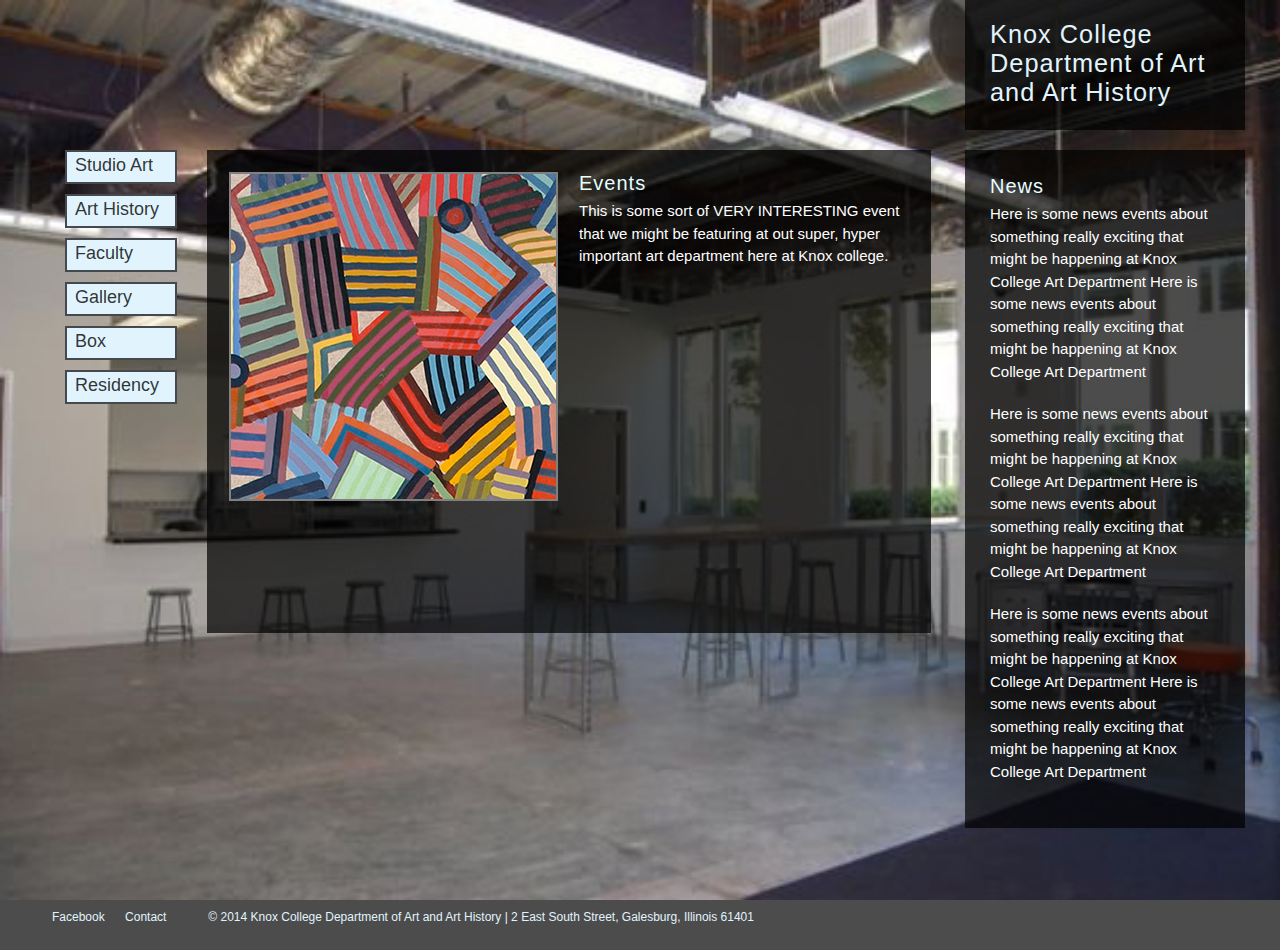
==== index.html @ 62d43f88 "Header Link Color, Art History Page" ====
<html>
	<head>
		<title>Knox College Department of Art and Art History</title>
		<meta charset='utf-8'> 
		<link rel="stylesheet" type="text/css" href="css/reset.css">
		<link rel="stylesheet" type="text/css" href="css/clearfix.css">
		<link rel="stylesheet" type="text/css" href="css/footer.css">
		<link rel="stylesheet" type="text/css" href="css/main.css">
	</head>
	<body>
		<div id="wrapper">
			<div id="content" class="">
				<div class="header clearfix">
					<header>
						<a href="/index.html">
							<div>Knox College</div>
							<div>Department of Art</div>
							<div>and Art History</div>
						</a>
					</header>
				</div>
				<nav class="">
					<ul>
						<li>
							<a href="/studioArt.html">Studio Art</a>
						</li>
						<li>
							<a href="">Art History</a>
						</li>
						<li>
							<a href="">Faculty</a>
						</li>
						<li>
							<a href="">Gallery</a>
						</li>
						<li>
							<a href="">Box</a>
						</li>
						<li>
							<a href="">Residency</a>
						</li>
					</ul>
				</nav>
				<div class="main">
					<div class="events">
						<img src="images/events/renoCropped.jpg">
						<div class="description">
							<h3 class="title">Events</h3>
							<p class="body">This is some sort of VERY INTERESTING event that we might be featuring at out super, hyper important art department here at Knox college.</p>
						</div>
					</div>
					<div class="news">
						<div class="description">
							<h3 class="title">News</h3>
							<p class="body">Here is some news events about something really exciting that might be happening at Knox College Art Department Here is some news events about something really exciting that might be happening at Knox College Art Department</p> 
							<p class="body">Here is some news events about something really exciting that might be happening at Knox College Art Department Here is some news events about something really exciting that might be happening at Knox College Art Department</p>
							<p class="body">Here is some news events about something really exciting that might be happening at Knox College Art Department Here is some news events about something really exciting that might be happening at Knox College Art Department</p>
						</div>
					</div>
					<div class="clearfix"></div>
				</div>
			</div>
		</div>
		<footer class="">
			<div class="wrapper">
				<div class="contact">
					<ul class="">
						<li>
							<a href="">Facebook</a>
						</li>
						<li>
							<a href="">Contact</a>
						</li>
					</ul>
				</div>
				<div class="copyright">
					<span>© 2014 Knox College Department of Art and Art History | 2 East South Street, Galesburg, Illinois 61401</span>
				</div>
			</div>
		</footer>
	</body>
</html>
---- css/main.css ----
/* 
	cleafix
 */

.clearfix:after {
	visibility: hidden;
	display: block;
	font-size: 0;
	content: " ";
	clear: both;
	height: 0;
	}
* html .clearfix             { zoom: 1; } /* IE6 */
*:first-child+html .clearfix { zoom: 1; } /* IE7 */

/* 
	sticky footer
 */
#wrapper {
  min-height: 100%;
  /* equal to footer height */
  margin-bottom: -50px; 
}
#wrapper:after {
  content: "";
  display: block;
}
footer, #wrapper:after {
  /* .push must be the same height as footer */
  height: 50px; 
}


/* 
	Main 
*/

html, body {
	font-family: "Helvetica Neue", Arial, Sans;
	color: #e1f4fd;
	background: url("../images/old/newImages/newStudio.jpg") no-repeat center center fixed; 
	-webkit-background-size: cover;
	-moz-background-size: cover;
	-o-background-size: cover;
	background-size: cover;
}

#wrapper {
	width: 1210px;
	margin: 0 auto;
}

#content {
	position: relative;
	overflow: visible;
}

/* Header */

.header {
	margin-bottom: 20px;
}

header {
	background-color: rgba(0, 0, 0, 0.7);
	width: 280px;
	height: 130px;
	font-size: 19pt;
	font-weight: 500;
	letter-spacing: 1px;
	float: right;
}

header * {
	margin: 0 25px;
}

header *:first-child {
	padding-top: 20px;
}

header a {
	color: #e1f4fd;
	text-decoration: none;
}

header a:hover {
    color: rgba(245, 110, 68, .5);
}

/* Nav */

nav {
	font-size: 18px;
	width: 112px;
	font-weight: 500;
	float: left;
	padding: 0 30px;
}

nav li {
	background-color: #e1f4fd;
	border: 2px solid rgba(0, 0, 0, 0.7);
	height: 30px;
	margin-bottom: 10px;
}

nav li a {
	width: 100%;
	height: 100%;
	padding-top: 3px;
	display: inline-block;
	text-indent: 8px;
	text-decoration: none;
	color: rgba(0, 0, 0, 0.8);
}

nav li a:hover {
	color: rgb(245, 110, 68);
}
/* Main */

.main .description .title {
	margin-bottom: 5px;
	color: rgb(230, 255, 255);
	font-size: 20px;
	font-weight: 500;
	letter-spacing: 1px;
}

.main .description .body {
	color: white;
	margin-bottom: 20px;
	font-size: 15px;
	line-height: 1.5
}

.main .events {
	background-color: rgba(0, 0, 0, 0.7);
	padding: 22px;
	width: 680px;
	float: left;
}

.main .events img {
	margin-bottom: 110px;
	margin-right: 10px;
	border: 2px solid gray;
}

.main .events .description {
	width: 330px;
	display: inline-block;
	float: right;
}


.main .news {
	background-color: rgba(0, 0, 0, 0.7);
	width: 280px;
	float: right;
}

.main .news .description {
	padding: 25px;
}

/* Footer */

footer {
	height: 50px;
	width: 100%;
	background-color: rgba(0, 0, 0, .7);
	font-size: 12px;
}

footer .wrapper { 
	margin: 0 auto;
	width: 1210px;
}

footer .wrapper div {
	box-sizing: border-box;
	display: inline-block;
	padding-top: 10px;
	height: 100%;
}

footer a {
	padding-left: 17px;
	color: rgb(225, 244, 253);
	text-decoration: none;
}

footer a:hover {
	color: rgba(245, 110, 68, .5);
}

footer div.contact {
	width: 170px;
}

footer div.contact ul li {
	display: inline-block;
}

footer div.copyright {
}
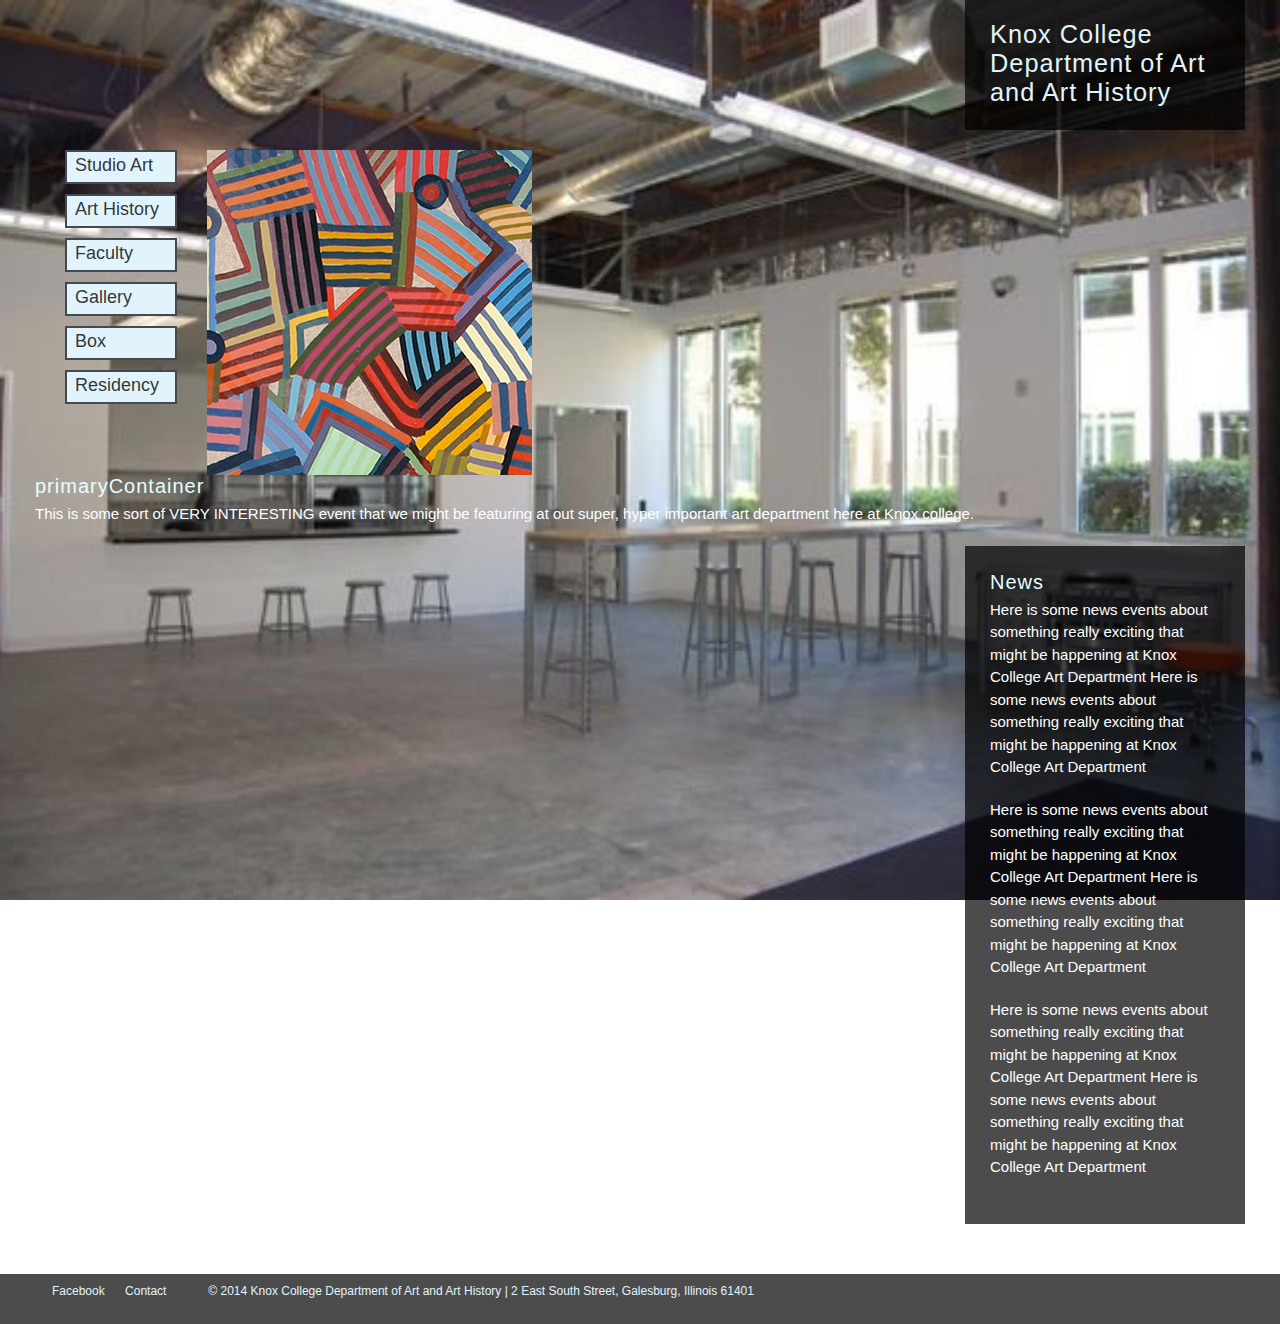
==== commit 19a21cce: "WIP - Faculty page" ====
--- a/index.html
+++ b/index.html
@@ -7,7 +7,7 @@
 		<link rel="stylesheet" type="text/css" href="css/footer.css">
 		<link rel="stylesheet" type="text/css" href="css/main.css">
 	</head>
-	<body>
+	<body class="homePage">
 		<div id="wrapper">
 			<div id="content" class="">
 				<div class="header clearfix">
@@ -45,11 +45,11 @@
 					<div class="events">
 						<img src="images/events/renoCropped.jpg">
 						<div class="description">
-							<h3 class="title">Events</h3>
+							<h3 class="title">primaryContainer</h3>
 							<p class="body">This is some sort of VERY INTERESTING event that we might be featuring at out super, hyper important art department here at Knox college.</p>
 						</div>
 					</div>
-					<div class="news">
+					<div class="secondaryContainer">
 						<div class="description">
 							<h3 class="title">News</h3>
 							<p class="body">Here is some news events about something really exciting that might be happening at Knox College Art Department Here is some news events about something really exciting that might be happening at Knox College Art Department</p> 
--- a/css/main.css
+++ b/css/main.css
@@ -38,13 +38,32 @@
 html, body {
 	font-family: "Helvetica Neue", Arial, Sans;
 	color: #e1f4fd;
-	background: url("../images/old/newImages/newStudio.jpg") no-repeat center center fixed; 
 	-webkit-background-size: cover;
 	-moz-background-size: cover;
 	-o-background-size: cover;
 	background-size: cover;
 }
 
+body.homePage {
+    background: url("../images/background/newStudio.jpg") no-repeat center center fixed;
+    background-size: cover;
+}
+
+body.studioArt {
+    background: url("../images/background/printmakingStudio.jpg") no-repeat center center fixed;
+    background-size: cover;
+}
+
+body.artHistory {
+	background: url("../images/background/roundRoom.jpg") no-repeat center center fixed;
+  background-size: cover;
+}
+
+body.faculty {
+	background: url("../images/background/cfaExterior.jpg") no-repeat center center fixed;
+  background-size: cover;
+
+}
 #wrapper {
 	width: 1210px;
 	margin: 0 auto;
@@ -135,34 +154,39 @@
 	line-height: 1.5
 }
 
-.main .events {
+.main .primaryContainer {
 	background-color: rgba(0, 0, 0, 0.7);
 	padding: 22px;
 	width: 680px;
 	float: left;
 }
 
-.main .events img {
+.main .primaryContainer img {
 	margin-bottom: 110px;
 	margin-right: 10px;
 	border: 2px solid gray;
 }
 
-.main .events .description {
+.main .primaryContainer .description {
 	width: 330px;
 	display: inline-block;
 	float: right;
 }
 
-
-.main .news {
+.main .secondaryContainer {
 	background-color: rgba(0, 0, 0, 0.7);
 	width: 280px;
 	float: right;
 }
 
-.main .news .description {
+.main .secondaryContainer .description {
 	padding: 25px;
+}
+
+.main .facultyContainer {
+	background-color: rgba(0, 0, 0, 0.7);
+	width: 1038px;
+	float: left;
 }
 
 /* Footer */
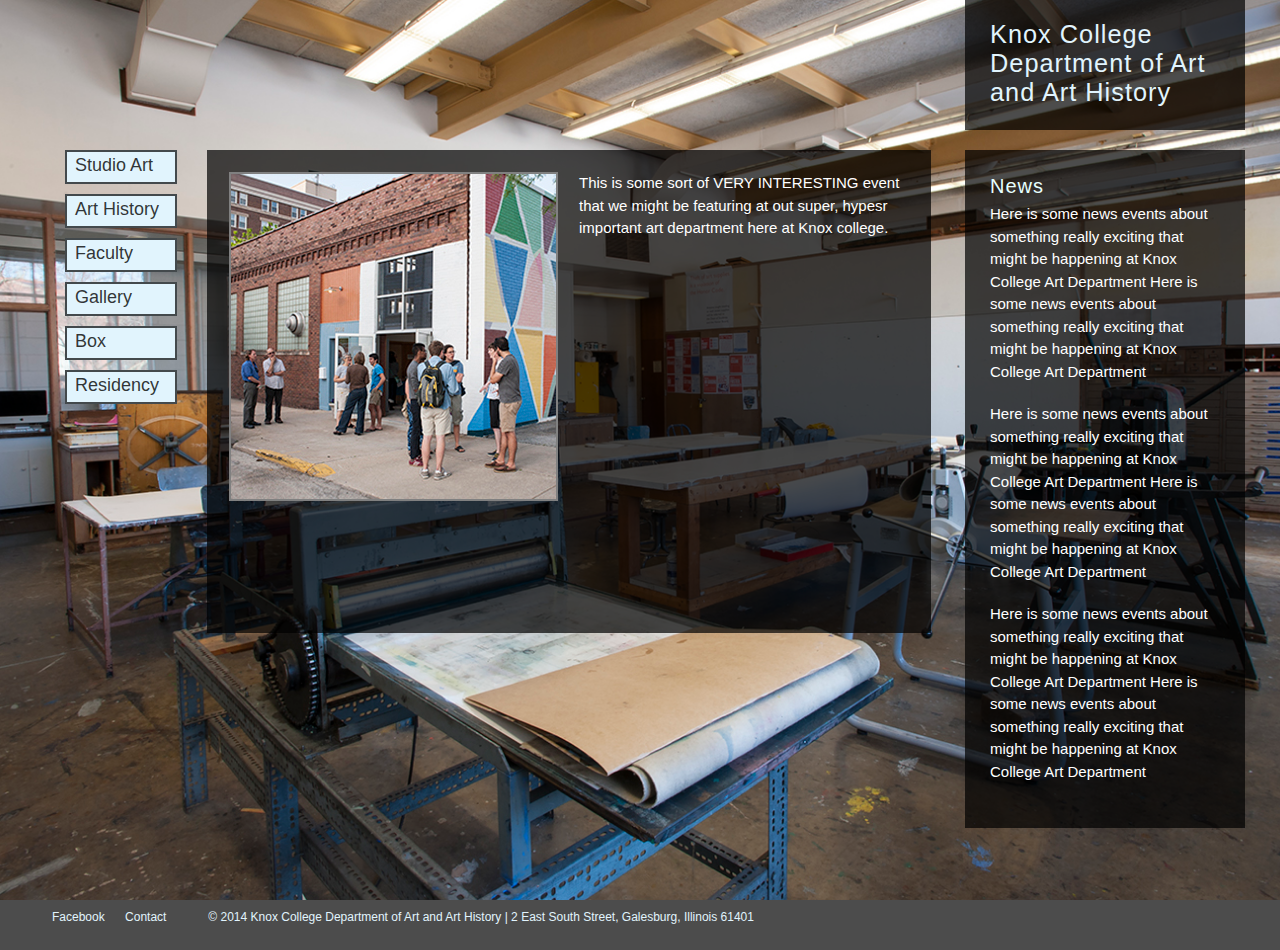
==== commit e27547d0: "Replace background and event images" ====
--- a/index.html
+++ b/index.html
@@ -42,11 +42,11 @@
 					</ul>
 				</nav>
 				<div class="main">
-					<div class="events">
-						<img src="images/events/renoCropped.jpg">
+					<div class="primaryContainer">
+						<img src="images/events/berhaneExhibit.jpg">
 						<div class="description">
-							<h3 class="title">primaryContainer</h3>
-							<p class="body">This is some sort of VERY INTERESTING event that we might be featuring at out super, hyper important art department here at Knox college.</p>
+							<h3 class=""></h3>
+							<p class="body">This is some sort of VERY INTERESTING event that we might be featuring at out super, hypesr important art department here at Knox college.</p>
 						</div>
 					</div>
 					<div class="secondaryContainer">
--- a/css/main.css
+++ b/css/main.css
@@ -45,12 +45,12 @@
 }
 
 body.homePage {
-    background: url("../images/background/newStudio.jpg") no-repeat center center fixed;
+    background: url("../images/background/newStudio2.jpg") no-repeat center center fixed;
     background-size: cover;
 }
 
 body.studioArt {
-    background: url("../images/background/printmakingStudio.jpg") no-repeat center center fixed;
+    background: url("../images/background/drawingStudio.jpg") no-repeat center center fixed;
     background-size: cover;
 }
 
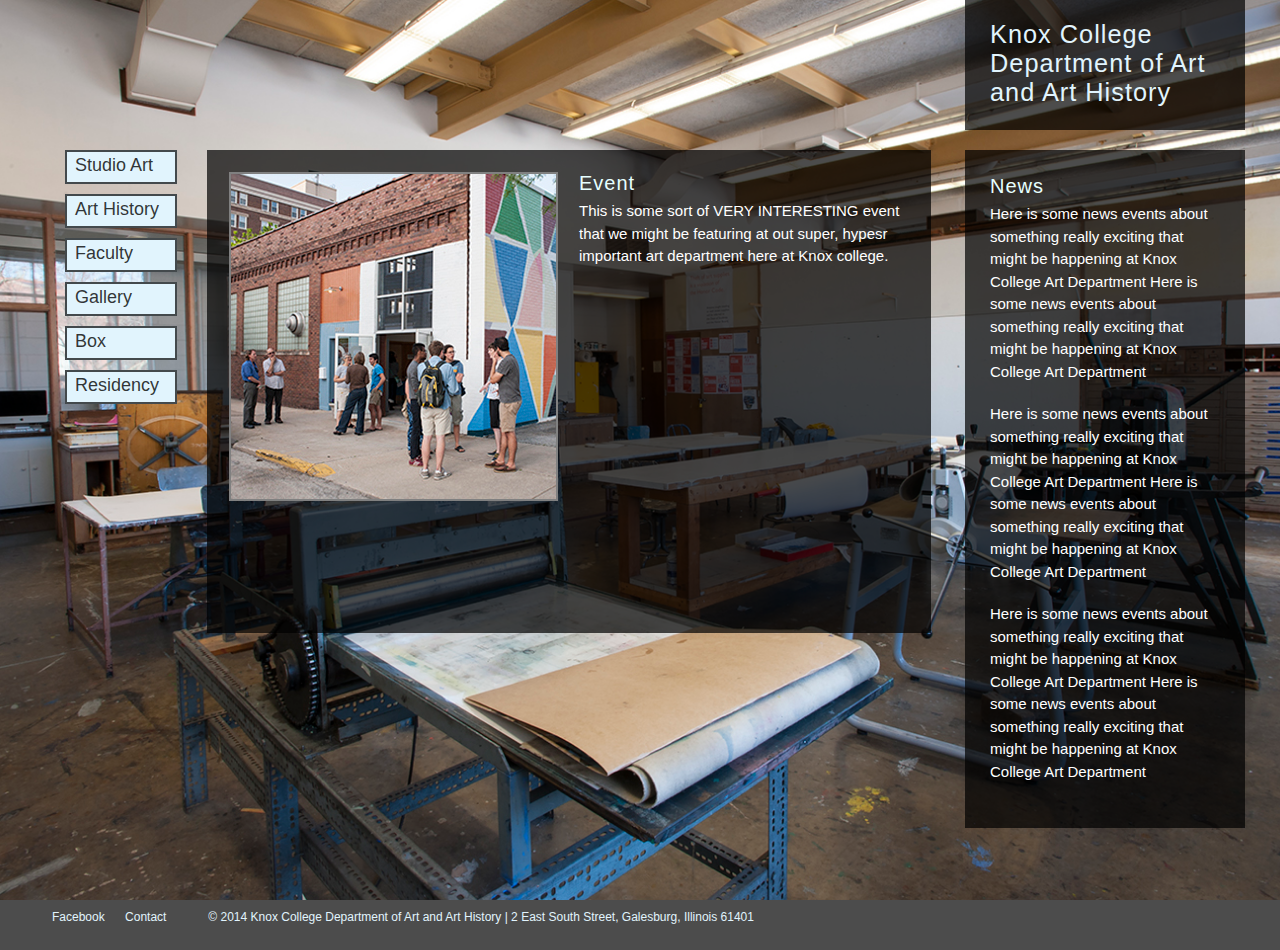
==== commit 92dabca2: "Fixed fig caption;started faculty profiles" ====
--- a/index.html
+++ b/index.html
@@ -45,7 +45,7 @@
 					<div class="primaryContainer">
 						<img src="images/events/berhaneExhibit.jpg">
 						<div class="description">
-							<h3 class=""></h3>
+							<h3 class="title">Event</h3>
 							<p class="body">This is some sort of VERY INTERESTING event that we might be featuring at out super, hypesr important art department here at Knox college.</p>
 						</div>
 					</div>
--- a/css/main.css
+++ b/css/main.css
@@ -189,6 +189,32 @@
 	float: left;
 }
 
+
+.main .facultyContainer img{
+	width: 325px;
+	height: 325px;
+	border: 2px solid gray;
+}
+.main .facultyContainer figure{
+	float: left;
+	margin-top: 20px;
+	margin-right: 20px;
+	margin-bottom: 30px;
+	margin-left: 25px;
+}
+
+.main .facultyContainer figcaption{
+	float:right;
+	margin-top: 10px;
+ 	font-family: "Helvetica Neue", Arial, Sans;
+	font-size: 13px;
+}
+
+
+
+
+
+
 /* Footer */
 
 footer {
@@ -229,4 +255,5 @@
 }
 
 footer div.copyright {
-}+}
+
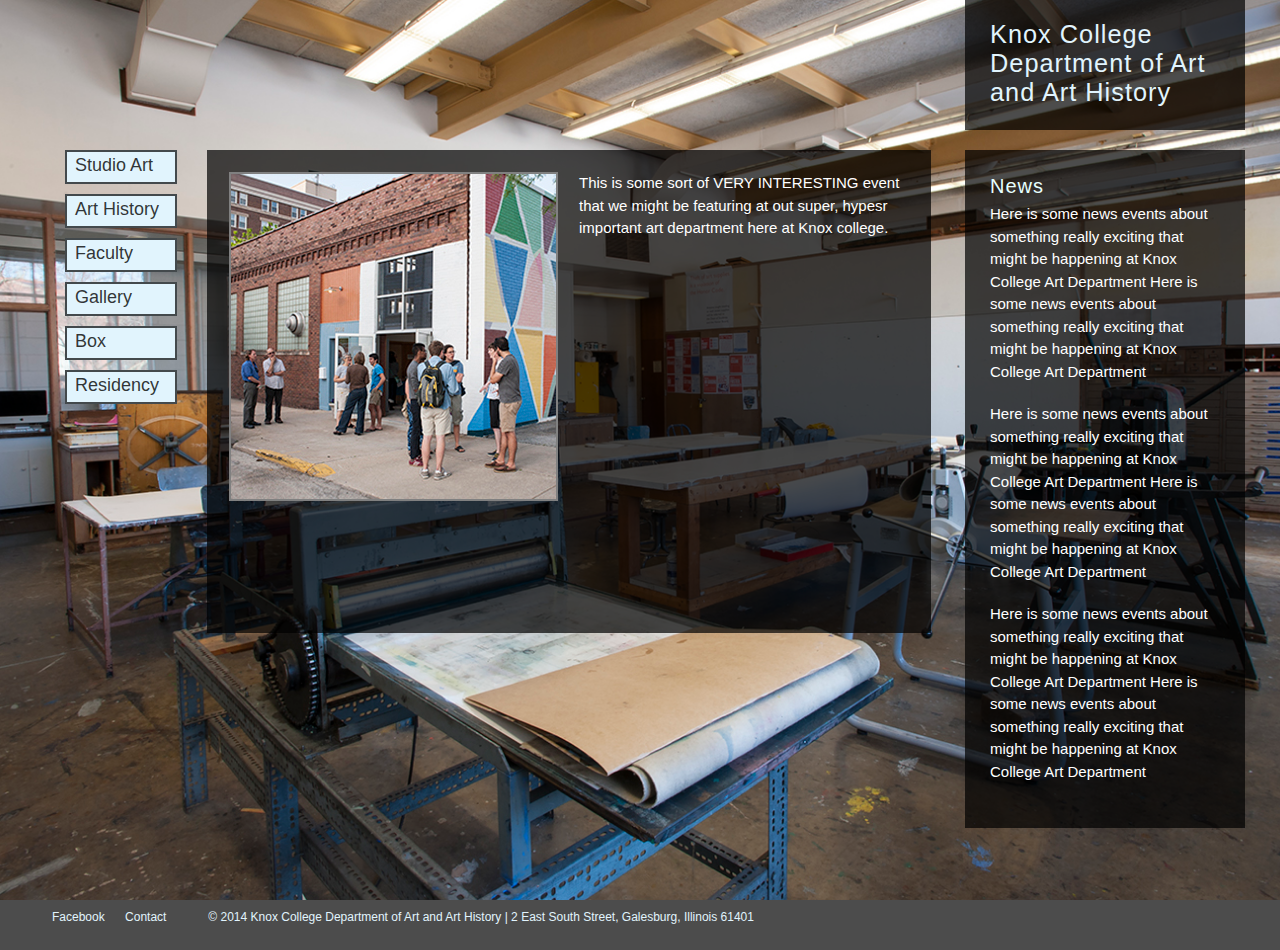
==== commit 947fa96a: "Revert "Fixed fig caption;started faculty profiles"" ====
--- a/index.html
+++ b/index.html
@@ -45,7 +45,7 @@
 					<div class="primaryContainer">
 						<img src="images/events/berhaneExhibit.jpg">
 						<div class="description">
-							<h3 class="title">Event</h3>
+							<h3 class=""></h3>
 							<p class="body">This is some sort of VERY INTERESTING event that we might be featuring at out super, hypesr important art department here at Knox college.</p>
 						</div>
 					</div>
--- a/css/main.css
+++ b/css/main.css
@@ -189,31 +189,62 @@
 	float: left;
 }
 
-
-.main .facultyContainer img{
-	width: 325px;
-	height: 325px;
-	border: 2px solid gray;
-}
-.main .facultyContainer figure{
-	float: left;
-	margin-top: 20px;
-	margin-right: 20px;
-	margin-bottom: 30px;
-	margin-left: 25px;
-}
-
-.main .facultyContainer figcaption{
-	float:right;
-	margin-top: 10px;
- 	font-family: "Helvetica Neue", Arial, Sans;
-	font-size: 13px;
-}
-
-
-
-
-
+img.mark {
+	width: 200px;
+	height: 200px;
+	float: left;
+	padding-top: 20px;
+	padding-right: 40px;
+	padding-bottom: 40px;
+	padding-left: 20px;
+	border: 2px solid gray;
+	
+}
+
+img.lynette{
+	width: 200px;
+	height: 200px;
+	float:left;
+	padding-top: 20px;
+	padding-right: 40px;
+	padding-bottom: 40px;
+	padding-left: 20px;
+	border: 2px solid gray;
+	
+}
+
+img.tony{
+	width: 200px;
+	height: 200px;
+	float:left;
+	padding-top: 20px;
+	padding-right: 40px;
+	padding-bottom: 40px;
+	padding-left: 20px;
+	border: 2px solid gray;
+}	
+
+img.tim{
+	width: 200px;
+	height: 200px;
+	float:left;
+	padding-top: 20px;
+	padding-right: 40px;
+	padding-bottom: 40px;
+	padding-left: 20px;
+	border: 2px solid gray;
+}
+
+img.greg{
+	width: 200px;
+	height: 200px;
+	float:left;
+	padding-top: 20px;
+	padding-right: 40px;
+	padding-bottom: 40px;
+	padding-left: 20px;
+	border: 2px solid gray;
+}
 
 /* Footer */
 
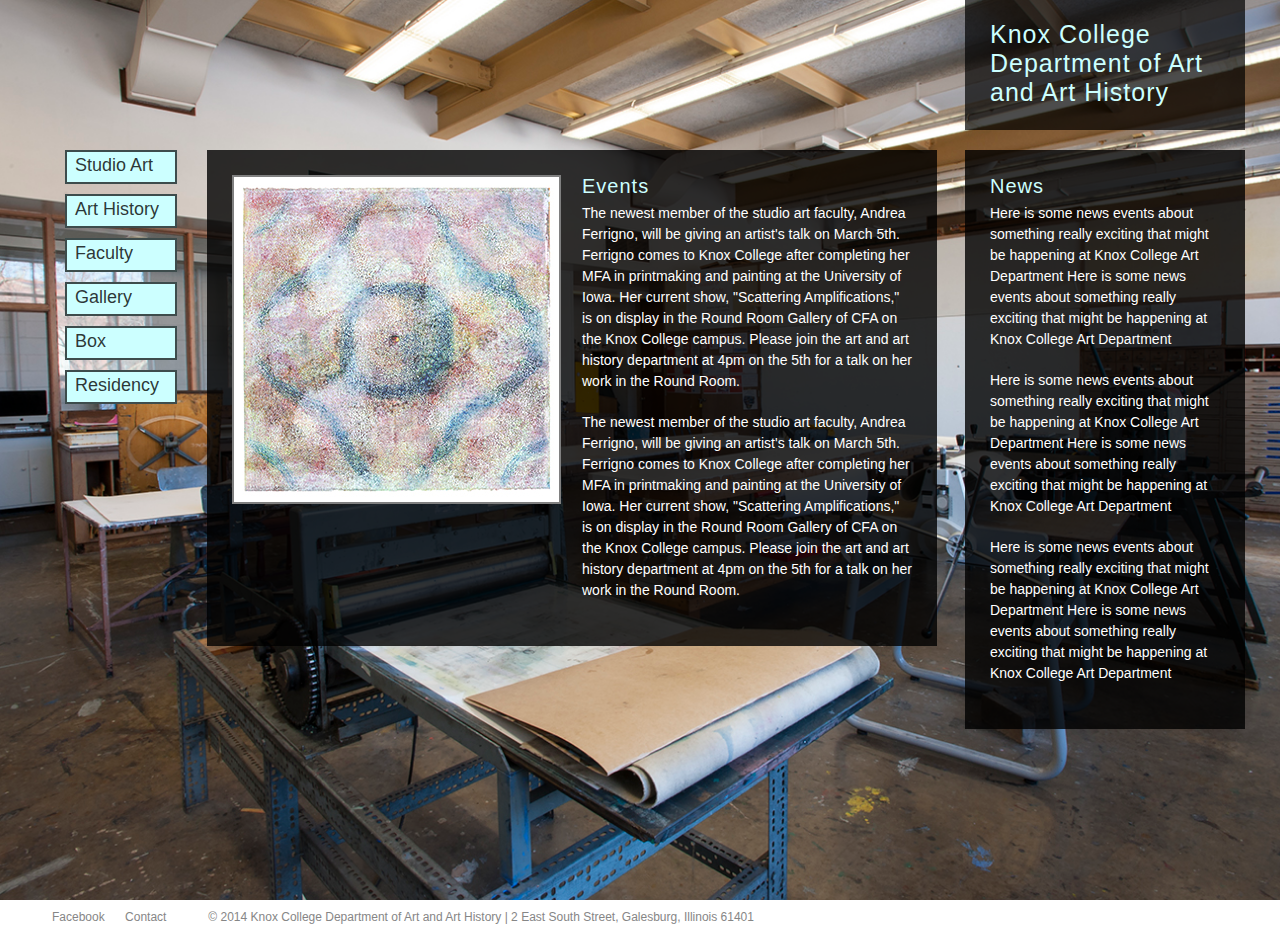
==== commit 8dd24c7f: "Recent Changes (Joe said okay)" ====
--- a/index.html
+++ b/index.html
@@ -22,13 +22,13 @@
 				<nav class="">
 					<ul>
 						<li>
-							<a href="/studioArt.html">Studio Art</a>
+							<a href="studioArt.html">Studio Art</a>
 						</li>
 						<li>
-							<a href="">Art History</a>
+							<a href="artHistory.html">Art History</a>
 						</li>
 						<li>
-							<a href="">Faculty</a>
+							<a href="faculty/faculty.html">Faculty</a>
 						</li>
 						<li>
 							<a href="">Gallery</a>
@@ -43,10 +43,11 @@
 				</nav>
 				<div class="main">
 					<div class="primaryContainer">
-						<img src="images/events/berhaneExhibit.jpg">
+						<img src="images/events/Web_Ferrigno.jpg">
 						<div class="description">
-							<h3 class=""></h3>
-							<p class="body">This is some sort of VERY INTERESTING event that we might be featuring at out super, hypesr important art department here at Knox college.</p>
+							<h3 class="title">Events</h3>
+							<p class="body">The newest member of the studio art faculty, Andrea Ferrigno, will be giving an artist's talk on March 5th. Ferrigno comes to Knox College after completing her MFA in printmaking and painting at the University of Iowa. Her current show, "Scattering Amplifications," is on display in the Round Room Gallery of CFA on the Knox College campus. Please join the art and art history department at 4pm on the 5th for a talk on her work in the Round Room.</p>
+							<p class="body">The newest member of the studio art faculty, Andrea Ferrigno, will be giving an artist's talk on March 5th. Ferrigno comes to Knox College after completing her MFA in printmaking and painting at the University of Iowa. Her current show, "Scattering Amplifications," is on display in the Round Room Gallery of CFA on the Knox College campus. Please join the art and art history department at 4pm on the 5th for a talk on her work in the Round Room.</p>
 						</div>
 					</div>
 					<div class="secondaryContainer">
--- a/css/main.css
+++ b/css/main.css
@@ -1,290 +1,301 @@
-/* 
-	cleafix
- */
-
-.clearfix:after {
-	visibility: hidden;
-	display: block;
-	font-size: 0;
-	content: " ";
-	clear: both;
-	height: 0;
-	}
-* html .clearfix             { zoom: 1; } /* IE6 */
-*:first-child+html .clearfix { zoom: 1; } /* IE7 */
-
-/* 
-	sticky footer
- */
-#wrapper {
-  min-height: 100%;
-  /* equal to footer height */
-  margin-bottom: -50px; 
-}
-#wrapper:after {
-  content: "";
-  display: block;
-}
-footer, #wrapper:after {
-  /* .push must be the same height as footer */
-  height: 50px; 
-}
-
-
-/* 
-	Main 
-*/
-
-html, body {
-	font-family: "Helvetica Neue", Arial, Sans;
-	color: #e1f4fd;
-	-webkit-background-size: cover;
-	-moz-background-size: cover;
-	-o-background-size: cover;
-	background-size: cover;
-}
-
-body.homePage {
-    background: url("../images/background/newStudio2.jpg") no-repeat center center fixed;
-    background-size: cover;
-}
-
-body.studioArt {
-    background: url("../images/background/drawingStudio.jpg") no-repeat center center fixed;
-    background-size: cover;
-}
-
-body.artHistory {
-	background: url("../images/background/roundRoom.jpg") no-repeat center center fixed;
-  background-size: cover;
-}
-
-body.faculty {
-	background: url("../images/background/cfaExterior.jpg") no-repeat center center fixed;
-  background-size: cover;
-
-}
-#wrapper {
-	width: 1210px;
-	margin: 0 auto;
-}
-
-#content {
-	position: relative;
-	overflow: visible;
-}
-
-/* Header */
-
-.header {
-	margin-bottom: 20px;
-}
-
-header {
-	background-color: rgba(0, 0, 0, 0.7);
-	width: 280px;
-	height: 130px;
-	font-size: 19pt;
-	font-weight: 500;
-	letter-spacing: 1px;
-	float: right;
-}
-
-header * {
-	margin: 0 25px;
-}
-
-header *:first-child {
-	padding-top: 20px;
-}
-
-header a {
-	color: #e1f4fd;
-	text-decoration: none;
-}
-
-header a:hover {
-    color: rgba(245, 110, 68, .5);
-}
-
-/* Nav */
-
-nav {
-	font-size: 18px;
-	width: 112px;
-	font-weight: 500;
-	float: left;
-	padding: 0 30px;
-}
-
-nav li {
-	background-color: #e1f4fd;
-	border: 2px solid rgba(0, 0, 0, 0.7);
-	height: 30px;
-	margin-bottom: 10px;
-}
-
-nav li a {
-	width: 100%;
-	height: 100%;
-	padding-top: 3px;
-	display: inline-block;
-	text-indent: 8px;
-	text-decoration: none;
-	color: rgba(0, 0, 0, 0.8);
-}
-
-nav li a:hover {
-	color: rgb(245, 110, 68);
-}
-/* Main */
-
-.main .description .title {
-	margin-bottom: 5px;
-	color: rgb(230, 255, 255);
-	font-size: 20px;
-	font-weight: 500;
-	letter-spacing: 1px;
-}
-
-.main .description .body {
-	color: white;
-	margin-bottom: 20px;
-	font-size: 15px;
-	line-height: 1.5
-}
-
-.main .primaryContainer {
-	background-color: rgba(0, 0, 0, 0.7);
-	padding: 22px;
-	width: 680px;
-	float: left;
-}
-
-.main .primaryContainer img {
-	margin-bottom: 110px;
-	margin-right: 10px;
-	border: 2px solid gray;
-}
-
-.main .primaryContainer .description {
-	width: 330px;
-	display: inline-block;
-	float: right;
-}
-
-.main .secondaryContainer {
-	background-color: rgba(0, 0, 0, 0.7);
-	width: 280px;
-	float: right;
-}
-
-.main .secondaryContainer .description {
-	padding: 25px;
-}
-
-.main .facultyContainer {
-	background-color: rgba(0, 0, 0, 0.7);
-	width: 1038px;
-	float: left;
-}
-
-img.mark {
-	width: 200px;
-	height: 200px;
-	float: left;
-	padding-top: 20px;
-	padding-right: 40px;
-	padding-bottom: 40px;
-	padding-left: 20px;
-	border: 2px solid gray;
-	
-}
-
-img.lynette{
-	width: 200px;
-	height: 200px;
-	float:left;
-	padding-top: 20px;
-	padding-right: 40px;
-	padding-bottom: 40px;
-	padding-left: 20px;
-	border: 2px solid gray;
-	
-}
-
-img.tony{
-	width: 200px;
-	height: 200px;
-	float:left;
-	padding-top: 20px;
-	padding-right: 40px;
-	padding-bottom: 40px;
-	padding-left: 20px;
-	border: 2px solid gray;
-}	
-
-img.tim{
-	width: 200px;
-	height: 200px;
-	float:left;
-	padding-top: 20px;
-	padding-right: 40px;
-	padding-bottom: 40px;
-	padding-left: 20px;
-	border: 2px solid gray;
-}
-
-img.greg{
-	width: 200px;
-	height: 200px;
-	float:left;
-	padding-top: 20px;
-	padding-right: 40px;
-	padding-bottom: 40px;
-	padding-left: 20px;
-	border: 2px solid gray;
-}
-
-/* Footer */
-
-footer {
-	height: 50px;
-	width: 100%;
-	background-color: rgba(0, 0, 0, .7);
-	font-size: 12px;
-}
-
-footer .wrapper { 
-	margin: 0 auto;
-	width: 1210px;
-}
-
-footer .wrapper div {
-	box-sizing: border-box;
-	display: inline-block;
-	padding-top: 10px;
-	height: 100%;
-}
-
-footer a {
-	padding-left: 17px;
-	color: rgb(225, 244, 253);
-	text-decoration: none;
-}
-
-footer a:hover {
-	color: rgba(245, 110, 68, .5);
-}
-
-footer div.contact {
-	width: 170px;
-}
-
-footer div.contact ul li {
-	display: inline-block;
-}
-
-footer div.copyright {
-}
-
+/* 
+	cleafix
+ */
+
+.clearfix:after {
+	visibility: hidden;
+	display: block;
+	font-size: 0;
+	content: " ";
+	clear: both;
+	height: 0;
+	}
+* html .clearfix             { zoom: 1; } /* IE6 */
+*:first-child+html .clearfix { zoom: 1; } /* IE7 */
+
+/* 
+	sticky footer
+ */
+#wrapper {
+  min-height: 100%;
+  /* equal to footer height */
+  margin-bottom: -50px; 
+}
+#wrapper:after {
+  content: "";
+  display: block;
+}
+footer, #wrapper:after {
+  /* .push must be the same height as footer */
+  height: 50px; 
+}
+
+
+/* 
+	Main 
+*/
+
+html, body {
+	font-family: "Helvetica Neue", Arial, Sans;
+	color: #e1f4fd;
+	-webkit-background-size: cover;
+	-moz-background-size: cover;
+	-o-background-size: cover;
+	background-size: cover;
+}
+
+body.homePage {
+    background: url("../images/background/newStudio2.jpg") no-repeat center center fixed;
+    background-size: cover;
+}
+
+body.studioArt {
+    background: url("../images/background/drawingStudio.jpg") no-repeat center center fixed;
+    background-size: cover;
+}
+
+body.artHistory {
+	background: url("../images/background/roundRoom.jpg") no-repeat center center fixed;
+  background-size: cover;
+}
+
+body.faculty {
+	background: url("../images/background/cfaExterior.jpg") no-repeat center center fixed;
+  background-size: cover;
+
+}
+#wrapper {
+	width: 1210px;
+	margin: 0 auto;
+}
+
+#content {
+	position: relative;
+	overflow: visible;
+}
+
+/* Header */
+
+.header {
+	margin-bottom: 20px;
+}
+
+header {
+	background-color: rgba(0, 0, 0, 0.7);
+	width: 280px;
+	height: 130px;
+	font-size: 25px;
+	font-weight: 500;
+	letter-spacing: 1px;
+	float: right;
+}
+
+header * {
+	margin: 0 25px;
+}
+
+header *:first-child {
+	margin-top: 20px;
+}
+
+header a {
+	color: #ccffff;
+	text-decoration: none;
+}
+
+header a:hover {
+    color: rgba(245, 110, 68, .5);
+}
+
+/* Nav */
+
+nav {
+	font-size: 18px;
+	width: 112px;
+	font-weight: 500;
+	float: left;
+	padding: 0 30px;
+}
+
+nav li {
+	background-color: #ccffff;
+	border: 2px solid rgba(0, 0, 0, 0.7);
+	height: 30px;
+	margin-bottom: 10px;
+}
+
+nav li a {
+	width: 100%;
+	height: 100%;
+	padding-top: 3px;
+	display: inline-block;
+	text-indent: 8px;
+	text-decoration: none;
+	color: rgba(0, 0, 0, 0.8);
+}
+
+nav li a:hover {
+	color: rgb(245, 110, 68);
+}
+/* Main */
+
+.main .description .title {
+	margin-bottom: 5px;
+	color: #ccffff;
+	font-size: 20px;
+	font-weight: 400;
+	letter-spacing: 1px;
+}
+
+.main .description .body {
+	color: white;
+	margin-bottom: 20px;
+	font-size: 14px;
+	font-weight: 300;
+	line-height: 1.5;
+}
+
+.main .primaryContainer {
+	background-color: rgba(0, 0, 0, 0.8);
+	width: 680px;
+	padding:25px;
+	float: left;
+}
+
+.main .primaryContainer img {
+	margin-bottom: 110px;
+	margin-right: 10px;
+	border: 2px solid gray;
+}
+
+.main .primaryContainer .description {
+	width: 330px;
+	display: inline-block;
+	float: right;
+}
+
+.main .secondaryContainer {
+	background-color: rgba(0, 0, 0, 0.8);
+	width: 280px;
+	float: right;
+}
+
+.main .secondaryContainer .description {
+	padding: 25px;
+}
+
+.main .facultyProfileContainer {
+	background-color: rgba(0, 0, 0, 0.8);
+	width: 1038px;
+	float: left;
+}
+
+.main .facultyProfileContainer figure{
+	float:left;
+	margin-top: 25px;
+	margin-right: 20px;
+	margin-bottom: 30px;
+	margin-left: 25px;
+}
+
+.main .facultyProfileContainer img {
+	width: 200px;
+	height: 200px;
+	border: 2px solid gray;
+}
+
+.main .facultyProfileContainer figcaption{
+	height:40px;
+	margin-top: 10px;
+	margin-bottom: 5px;
+	font-family: "Helvetica Neue", Arial, Sans;
+	font-size: 13px;
+}
+
+.main .facultyProfileContainer figcaption a{
+	color: #e1f4fd;
+	text-decoration: none;
+}
+
+.main .facultyProfileContainer figcaption a:hover{
+	text-decoration: none;
+	color: rgba(245, 110, 68, .5);
+}
+
+.main .facultyProfileContainer .interaction img {
+	width:300px;
+	height:300px;
+}
+
+.main .facultyProfileContainer .interaction .name {
+	padding-top: 20px;
+	font-size: 25px;
+	font-weight: 500;
+}
+
+.main .facultyProfileContainer .interaction .title {
+	font-size: 18px;
+}
+
+.main .facultyProfileContainer .interaction .contact {
+	margin-top: 10px;
+	font-size: 15px;
+}
+
+.main .facultyProfileContainer .description .statement{
+	width: 330px;
+	float:left;
+	margin-top: 20px;
+	margin-right: 30px;
+
+}
+.main .facultyProfileContainer .description .accomplishments{
+	width: 200px;
+	float:left;
+	margin-top: 20px;
+	margin-right: 30px;
+
+}
+/* Footer */
+
+footer {
+	height: 50px;
+	width: 100%;
+	background-color: rgb(255, 255, 255);
+	font-size: 12px;
+}
+
+footer .wrapper { 
+	margin: 0 auto;
+	width: 1210px;
+}
+
+footer .wrapper div {
+	box-sizing: border-box;
+	display: inline-block;
+	padding-top: 10px;
+	height: 100%;
+}
+
+footer a {
+	padding-left: 17px;
+	color: rgb(134, 134, 134);
+	text-decoration: none;
+}
+
+footer a:hover {
+	color: rgb(245, 110, 68);
+}
+
+footer div.contact {
+	width: 170px;
+}
+
+footer div.contact ul li {
+	display: inline-block;
+}
+
+footer div.copyright {
+	color: rgb(134, 134, 134);
+}
+
